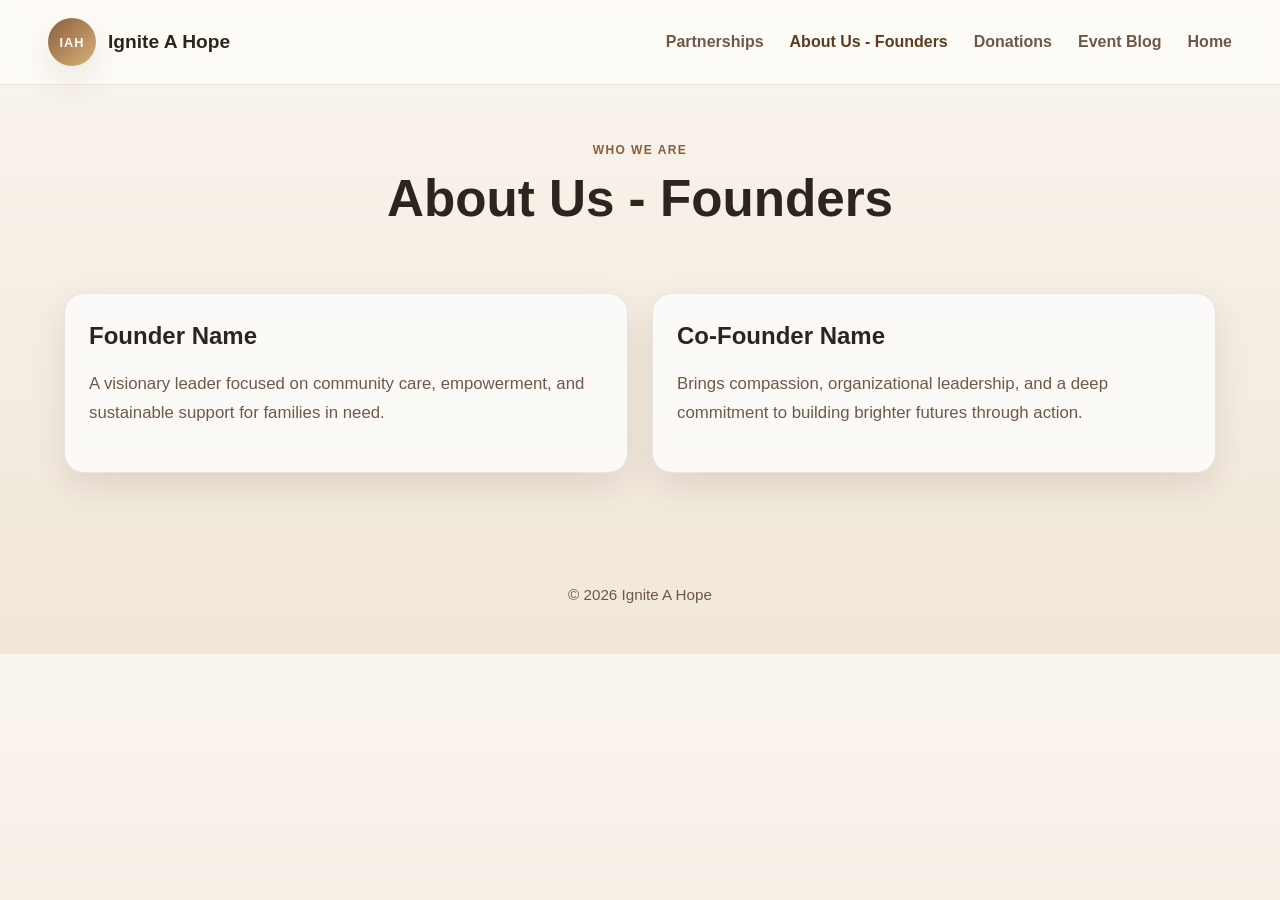
==== about.html @ 12a59023 "website framework 8/30 8:50pm" ====
<!DOCTYPE html>
<html lang="en">
  <head>
    <meta charset="UTF-8" />
    <meta name="viewport" content="width=device-width, initial-scale=1.0" />
    <title>Ignite A Hope | About Us - Founders</title>
    <link rel="stylesheet" href="styles.css" />
  </head>
  <body>
    <header class="site-header">
      <a href="index.html" class="logo" aria-label="Ignite A Hope home page">
        <span class="logo-mark">IAH</span>
        <span class="logo-text">Ignite A Hope</span>
      </a>

      <nav class="main-nav" aria-label="Main navigation">
        <ul class="nav-menu">
          <li><a href="index.html">Home</a></li>
          <li><a href="event_blog.html">Event Blog</a></li>
          <li><a href="donations.html">Donations</a></li>
          <li><a href="about.html" class="active">About Us - Founders</a></li>
          <li><a href="partnerships.html">Partnerships</a></li>
        </ul>
      </nav>
    </header>

    <main class="page-shell">
      <section class="page-banner">
        <p class="eyebrow">Who we are</p>
        <h1>About Us - Founders</h1>
      </section>

      <section class="founder-grid">
        <article class="founder-card">
          <h2>Founder Name</h2>
          <p>
            A visionary leader focused on community care, empowerment, and
            sustainable support for families in need.
          </p>
        </article>

        <article class="founder-card">
          <h2>Co-Founder Name</h2>
          <p>
            Brings compassion, organizational leadership, and a deep commitment to
            building brighter futures through action.
          </p>
        </article>
      </section>
    </main>

    <footer class="site-footer">
      <p>© 2026 Ignite A Hope</p>
    </footer>
  </body>
</html>
---- styles.css ----
:root {
  --bg: #f5f1e8;
  --panel: #fffdf8;
  --primary: #8b5e3c;
  --primary-dark: #5e3a21;
  --accent: #d8b27a;
  --text: #2d241d;
  --muted: #6f5849;
  --border: rgba(96, 67, 49, 0.12);
  --shadow: 0 14px 35px rgba(70, 47, 32, 0.12);
}

* {
  box-sizing: border-box;
}

html {
  scroll-behavior: smooth;
}

body {
  margin: 0;
  font-family: Arial, Helvetica, sans-serif;
  background: linear-gradient(180deg, #f9f4ee 0%, #f1e7d9 100%);
  color: var(--text);
}

img {
  max-width: 100%;
  display: block;
}

.site-header {
  display: flex;
  align-items: center;
  justify-content: space-between;
  background: rgba(255, 253, 248, 0.86);
  backdrop-filter: blur(8px);
  border-bottom: 1px solid var(--border);
  padding: 18px 48px;
  position: sticky;
  top: 0;
  z-index: 10;
}

.logo {
  display: inline-flex;
  align-items: center;
  gap: 12px;
  text-decoration: none;
  color: var(--text);
  font-weight: 700;
}

.logo-mark {
  display: inline-flex;
  align-items: center;
  justify-content: center;
  width: 48px;
  height: 48px;
  background: linear-gradient(135deg, var(--primary) 0%, var(--accent) 100%);
  color: white;
  border-radius: 50%;
  box-shadow: var(--shadow);
  font-size: 0.8rem;
  letter-spacing: 0.08em;
}

.logo-text {
  font-size: 1.2rem;
}

.main-nav {
  display: flex;
  justify-content: flex-end;
  flex: 1;
}

.nav-menu {
  list-style: none;
  display: flex;
  align-items: center;
  gap: 26px;
  margin: 0;
  padding: 0;
  direction: rtl;
}

.nav-menu li {
  display: inline-block;
}

.nav-menu a {
  text-decoration: none;
  color: var(--muted);
  font-weight: 600;
  transition: color 0.2s ease;
}

.nav-menu a:hover,
.nav-menu a.active {
  color: var(--primary-dark);
}

main {
  max-width: 1200px;
  margin: 0 auto;
  padding: 48px 24px 72px;
}

.hero {
  display: grid;
  grid-template-columns: 1.4fr 0.8fr;
  align-items: center;
  gap: 30px;
  padding: 60px 0 30px;
}

.eyebrow {
  text-transform: uppercase;
  letter-spacing: 0.12em;
  font-size: 0.75rem;
  font-weight: 700;
  color: var(--primary);
  margin-bottom: 14px;
}

.hero-content h1,
.page-banner h1 {
  margin: 0 0 18px;
  font-size: clamp(2.4rem, 4vw, 4rem);
  line-height: 1.1;
  color: var(--text);
}

.hero-content p,
.story-card p,
.donation-box p,
.founder-card p,
.partner-box p,
.hero-card p {
  color: var(--muted);
  font-size: 1.05rem;
  line-height: 1.7;
}

.cta-row {
  display: flex;
  gap: 16px;
  margin-top: 24px;
  flex-wrap: wrap;
}

.btn {
  display: inline-block;
  padding: 14px 22px;
  border-radius: 999px;
  text-decoration: none;
  font-weight: 700;
  transition: transform 0.2s ease, box-shadow 0.2s ease;
}

.btn:hover {
  transform: translateY(-2px);
}

.btn.primary {
  background: linear-gradient(135deg, var(--primary) 0%, var(--primary-dark) 100%);
  color: #fff;
  box-shadow: var(--shadow);
}

.btn.secondary {
  background: #fff;
  color: var(--primary-dark);
  border: 1px solid var(--border);
}

.hero-card,
.info-card,
.story-card,
.donation-box,
.founder-card,
.partner-box {
  background: rgba(255, 255, 255, 0.72);
  border: 1px solid var(--border);
  border-radius: 20px;
  box-shadow: var(--shadow);
}

.hero-card {
  padding: 32px 28px;
}

.hero-card h2,
.info-card h3,
.story-card h2,
.donation-box h2,
.founder-card h2,
.partner-box h2 {
  margin-top: 0;
  color: var(--text);
}

.info-grid,
.content-grid,
.founder-grid {
  display: grid;
  grid-template-columns: repeat(3, minmax(0, 1fr));
  gap: 24px;
  margin-top: 38px;
}

.info-card,
.story-card,
.founder-card {
  padding: 28px 24px;
}

.tag {
  display: inline-block;
  background: #f0dfc3;
  color: var(--primary-dark);
  font-size: 0.7rem;
  font-weight: 700;
  letter-spacing: 0.08em;
  text-transform: uppercase;
  border-radius: 999px;
  padding: 8px 10px;
  margin-bottom: 14px;
}

.page-shell {
  padding-top: 16px;
}

.page-banner {
  text-align: center;
  padding: 30px 0 10px;
}

.donation-box,
.partner-box {
  max-width: 760px;
  margin: 30px auto 0;
  padding: 32px 28px;
  text-align: center;
}

.founder-grid {
  grid-template-columns: repeat(2, minmax(0, 1fr));
}

.site-footer {
  text-align: center;
  padding: 26px 16px 36px;
  color: var(--muted);
  font-size: 0.95rem;
}

@media (max-width: 900px) {
  .site-header {
    flex-direction: column;
    gap: 18px;
    padding: 18px 20px;
  }

  .nav-menu {
    justify-content: center;
    flex-wrap: wrap;
    direction: ltr;
  }

  .hero,
  .info-grid,
  .content-grid,
  .founder-grid {
    grid-template-columns: 1fr;
  }
}

@media (max-width: 600px) {
  .logo {
    flex-direction: column;
    text-align: center;
  }

  .nav-menu {
    gap: 12px 18px;
  }

  main {
    padding-inline: 16px;
  }
}
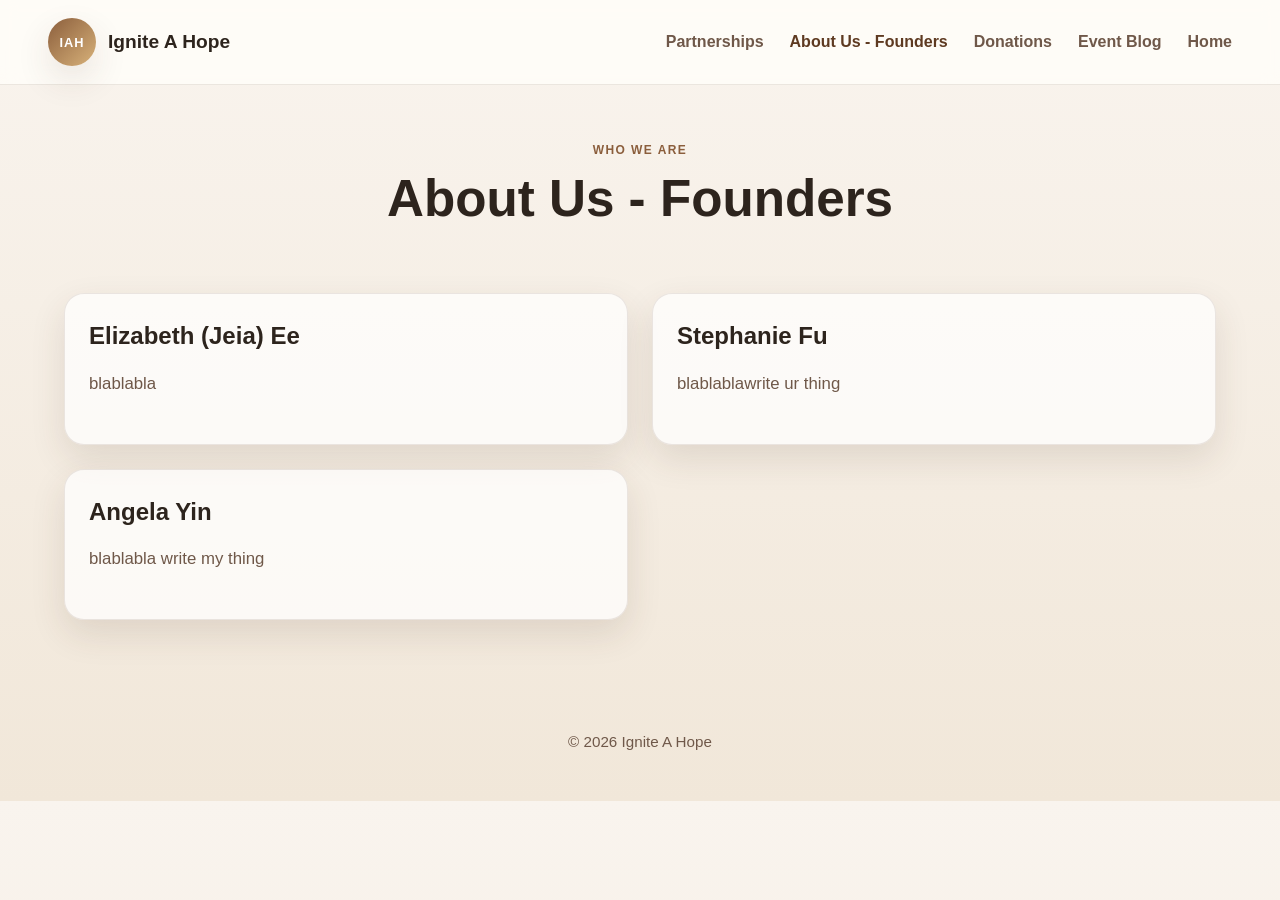
==== commit c23286bf: "8/30 9:12pm" ====
--- a/about.html
+++ b/about.html
@@ -32,18 +32,23 @@
 
       <section class="founder-grid">
         <article class="founder-card">
-          <h2>Founder Name</h2>
+          <h2>Elizabeth (Jeia) Ee</h2>
           <p>
-            A visionary leader focused on community care, empowerment, and
-            sustainable support for families in need.
+            blablabla
           </p>
         </article>
 
         <article class="founder-card">
-          <h2>Co-Founder Name</h2>
+          <h2>Stephanie Fu</h2>
           <p>
-            Brings compassion, organizational leadership, and a deep commitment to
-            building brighter futures through action.
+            blablablawrite ur thing
+          </p>
+        </article>
+
+        <article class="founder-card">
+          <h2>Angela Yin</h2>
+          <p>
+            blablabla write my thing
           </p>
         </article>
       </section>
